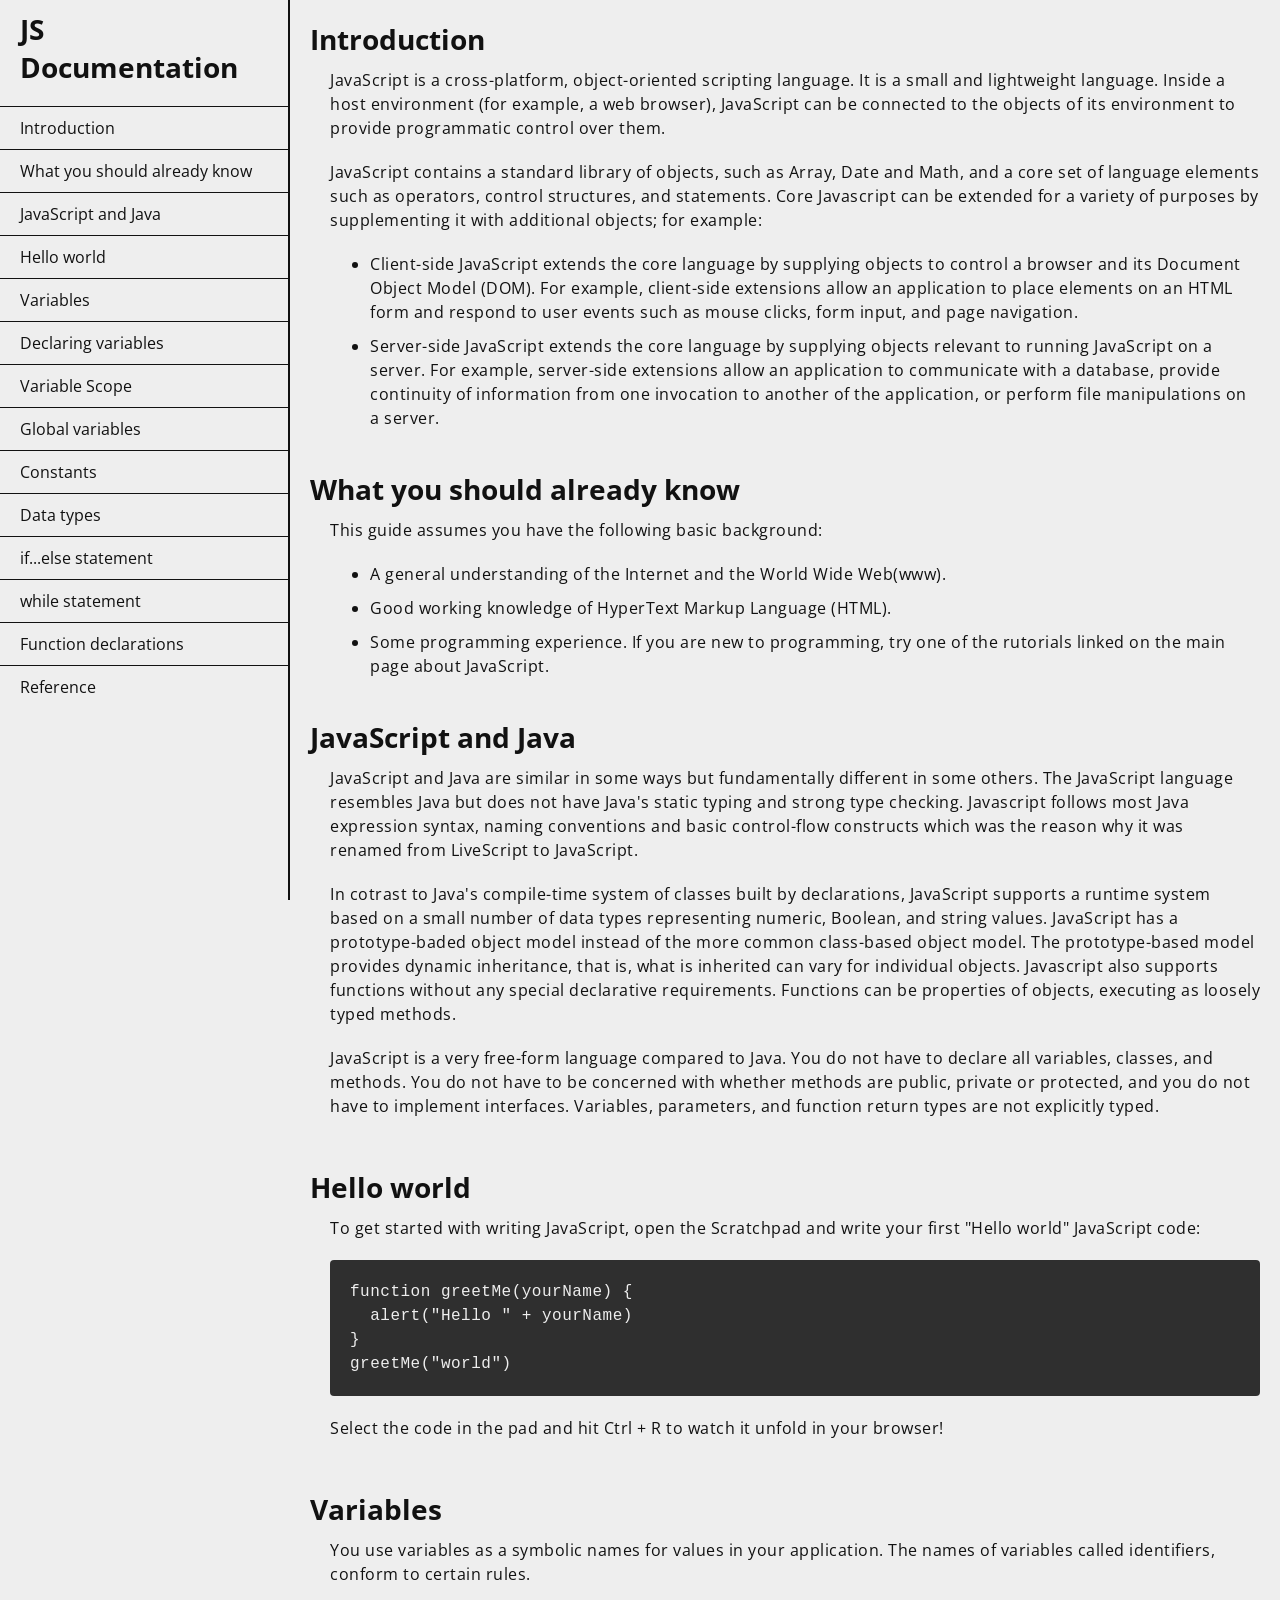
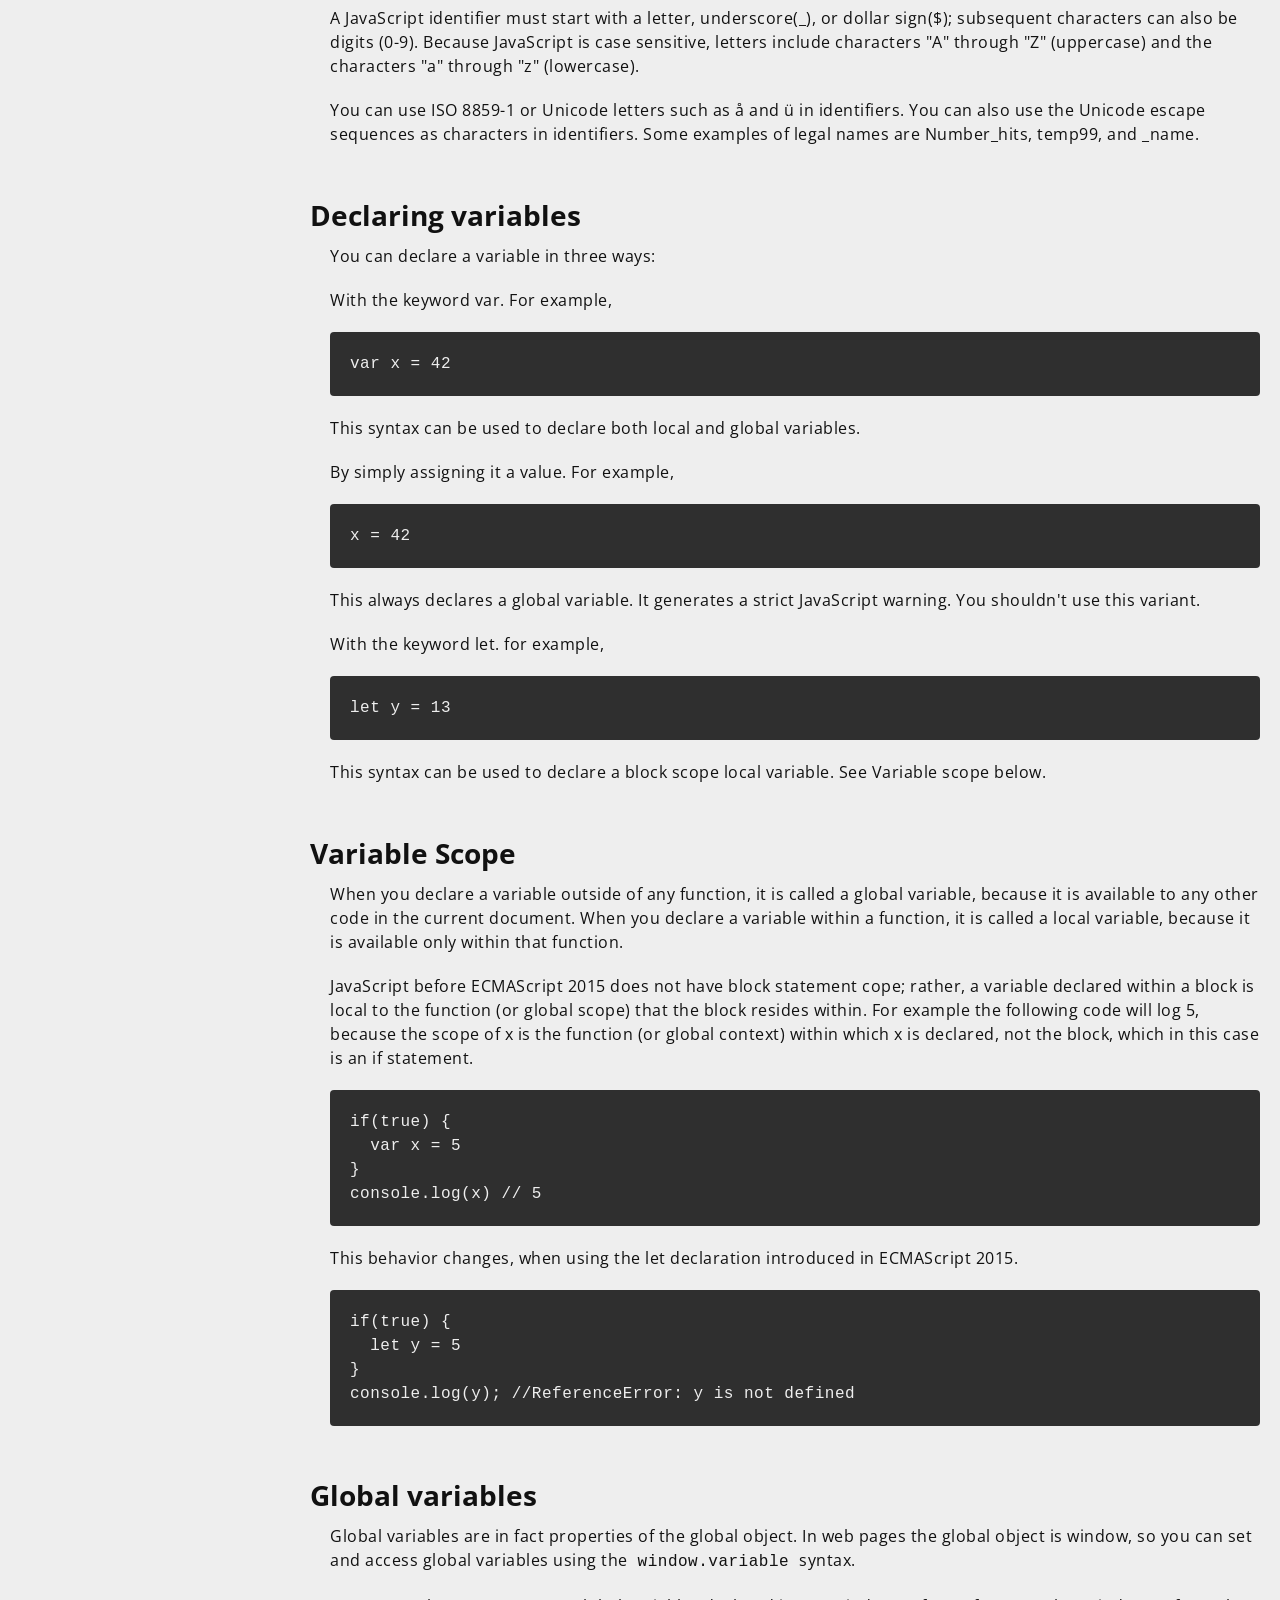
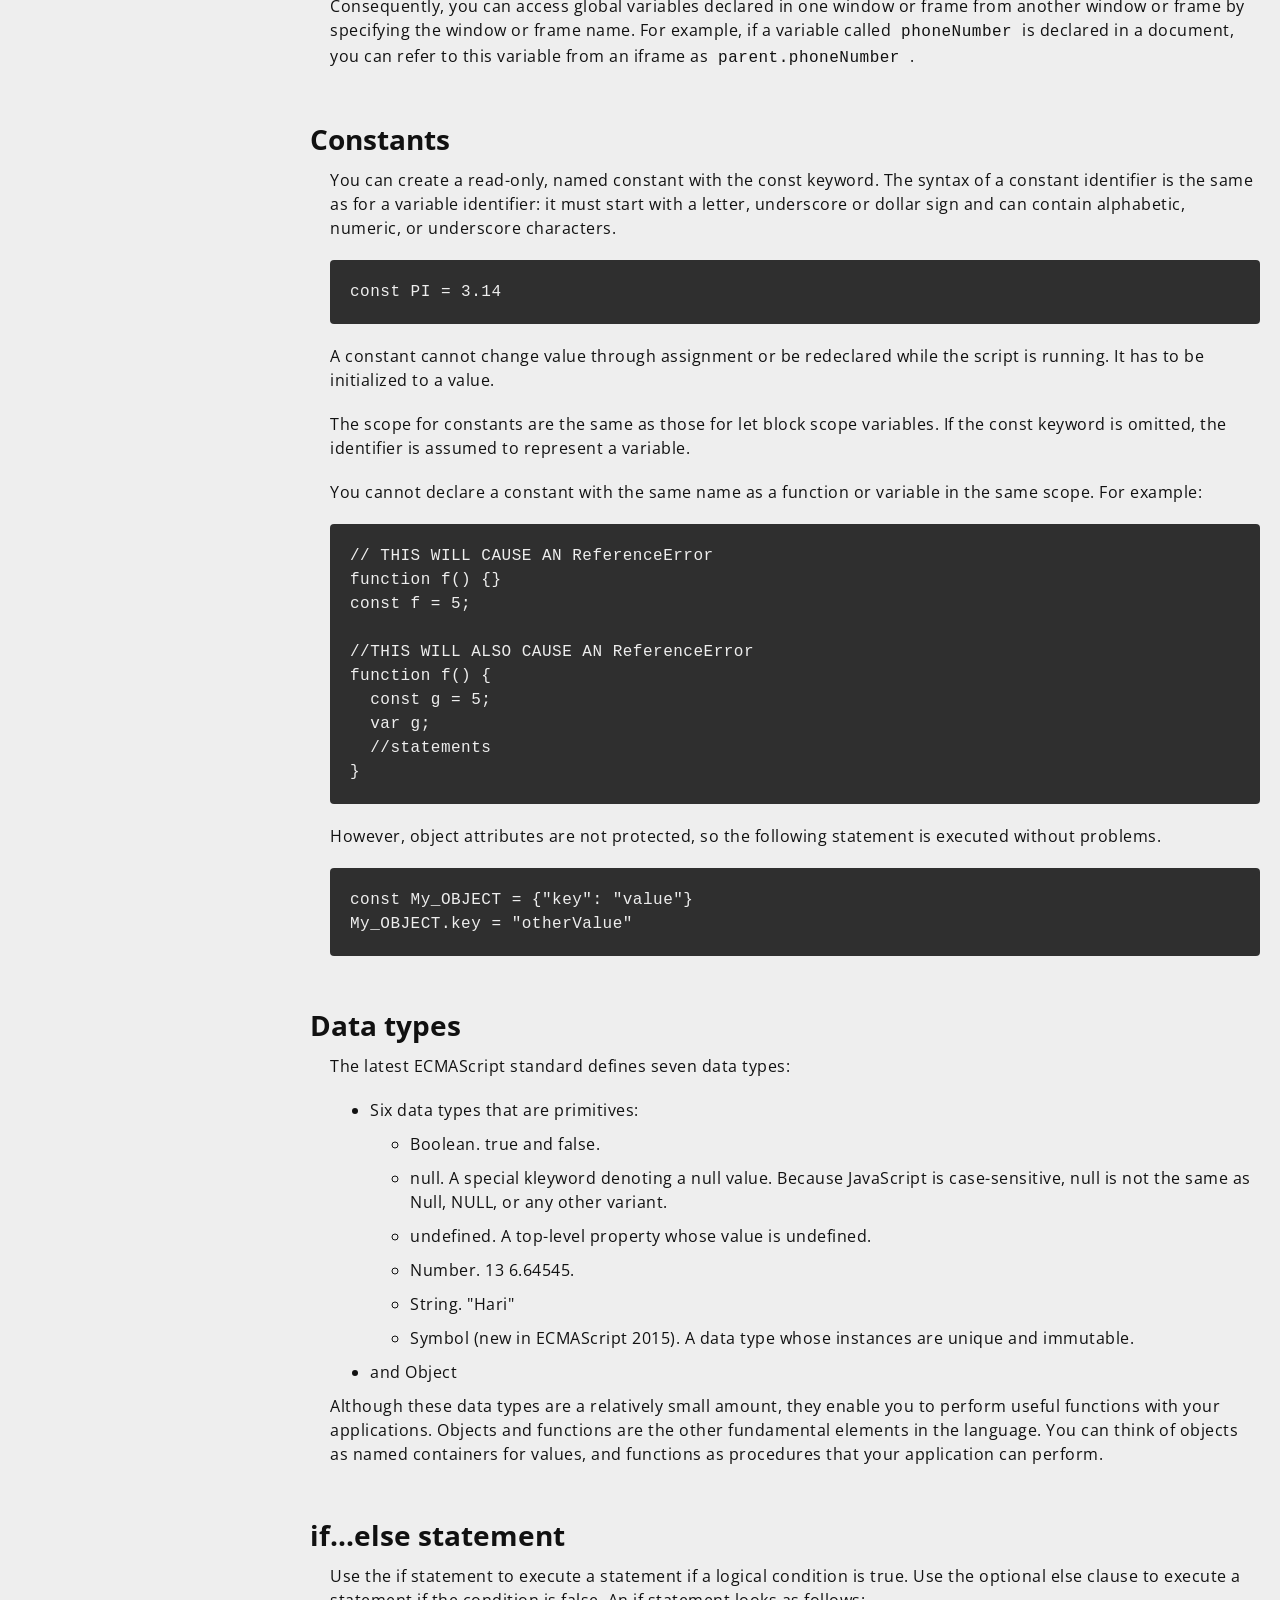
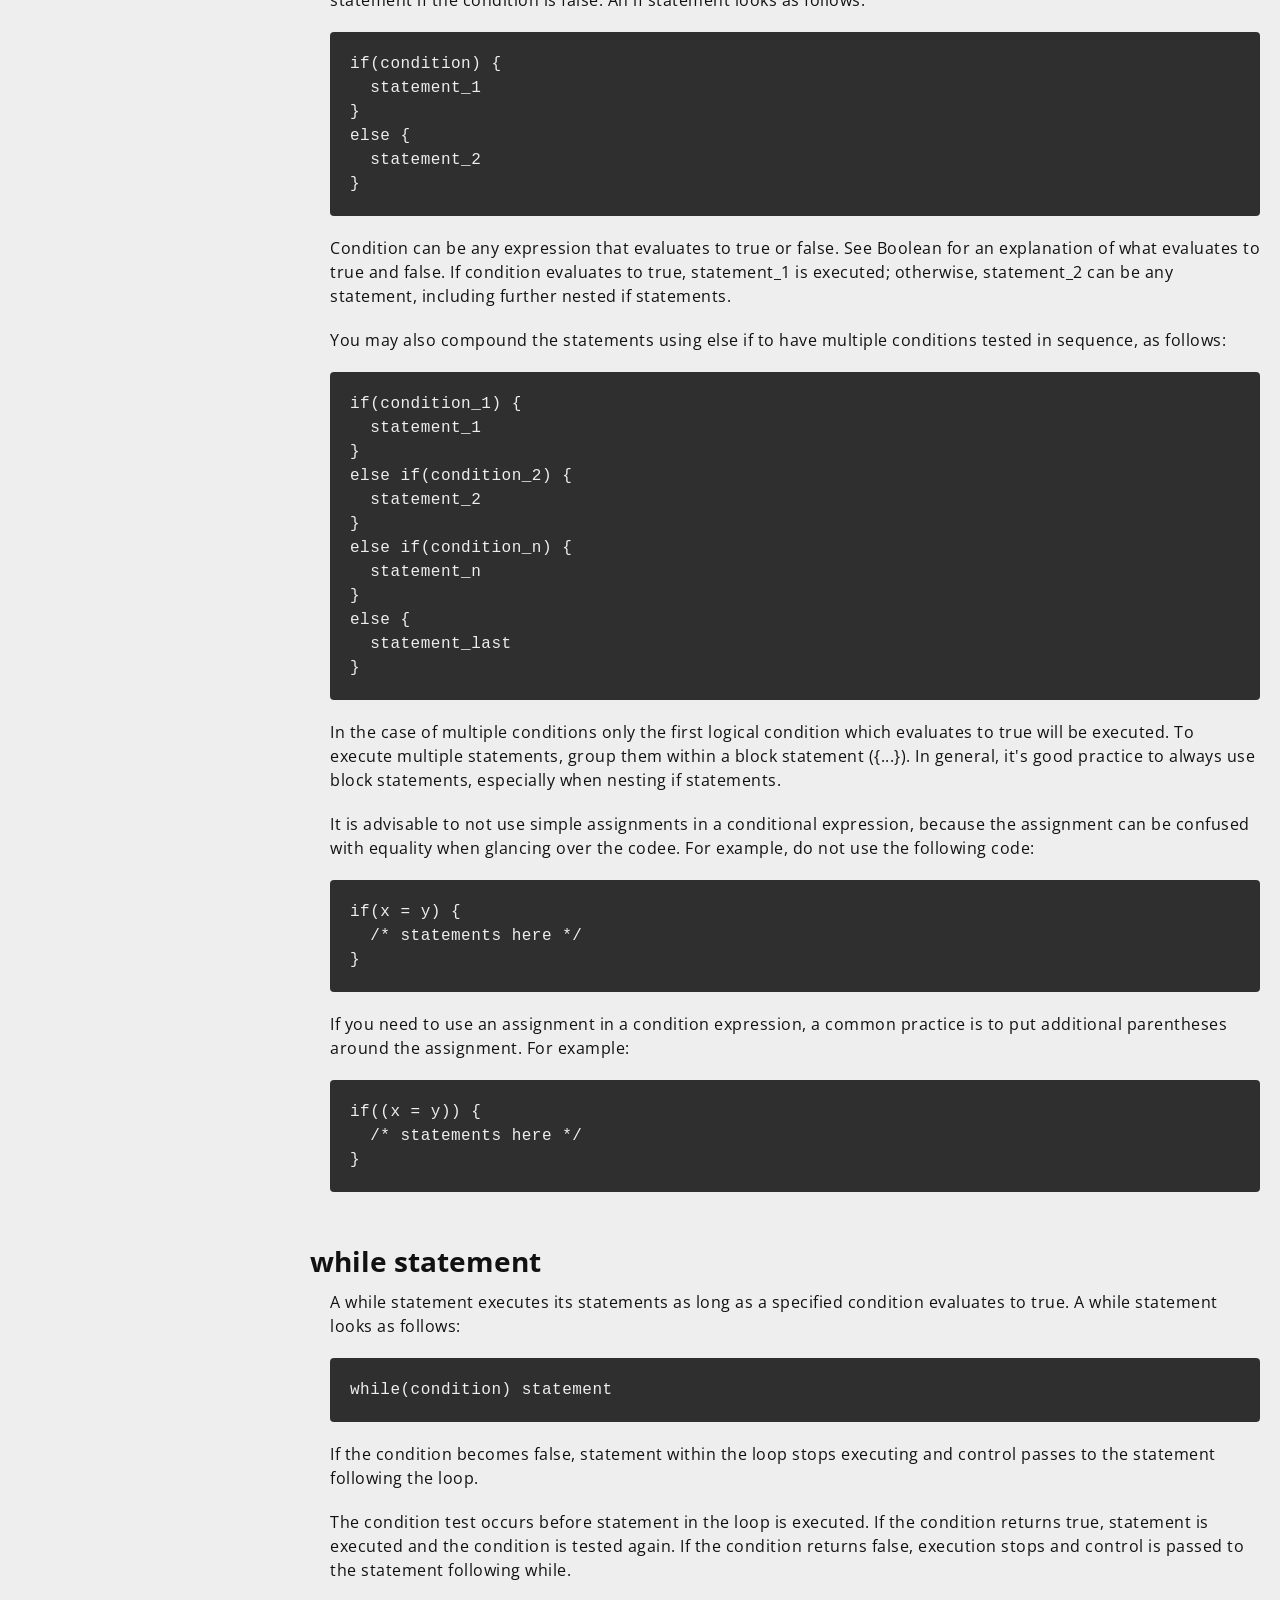
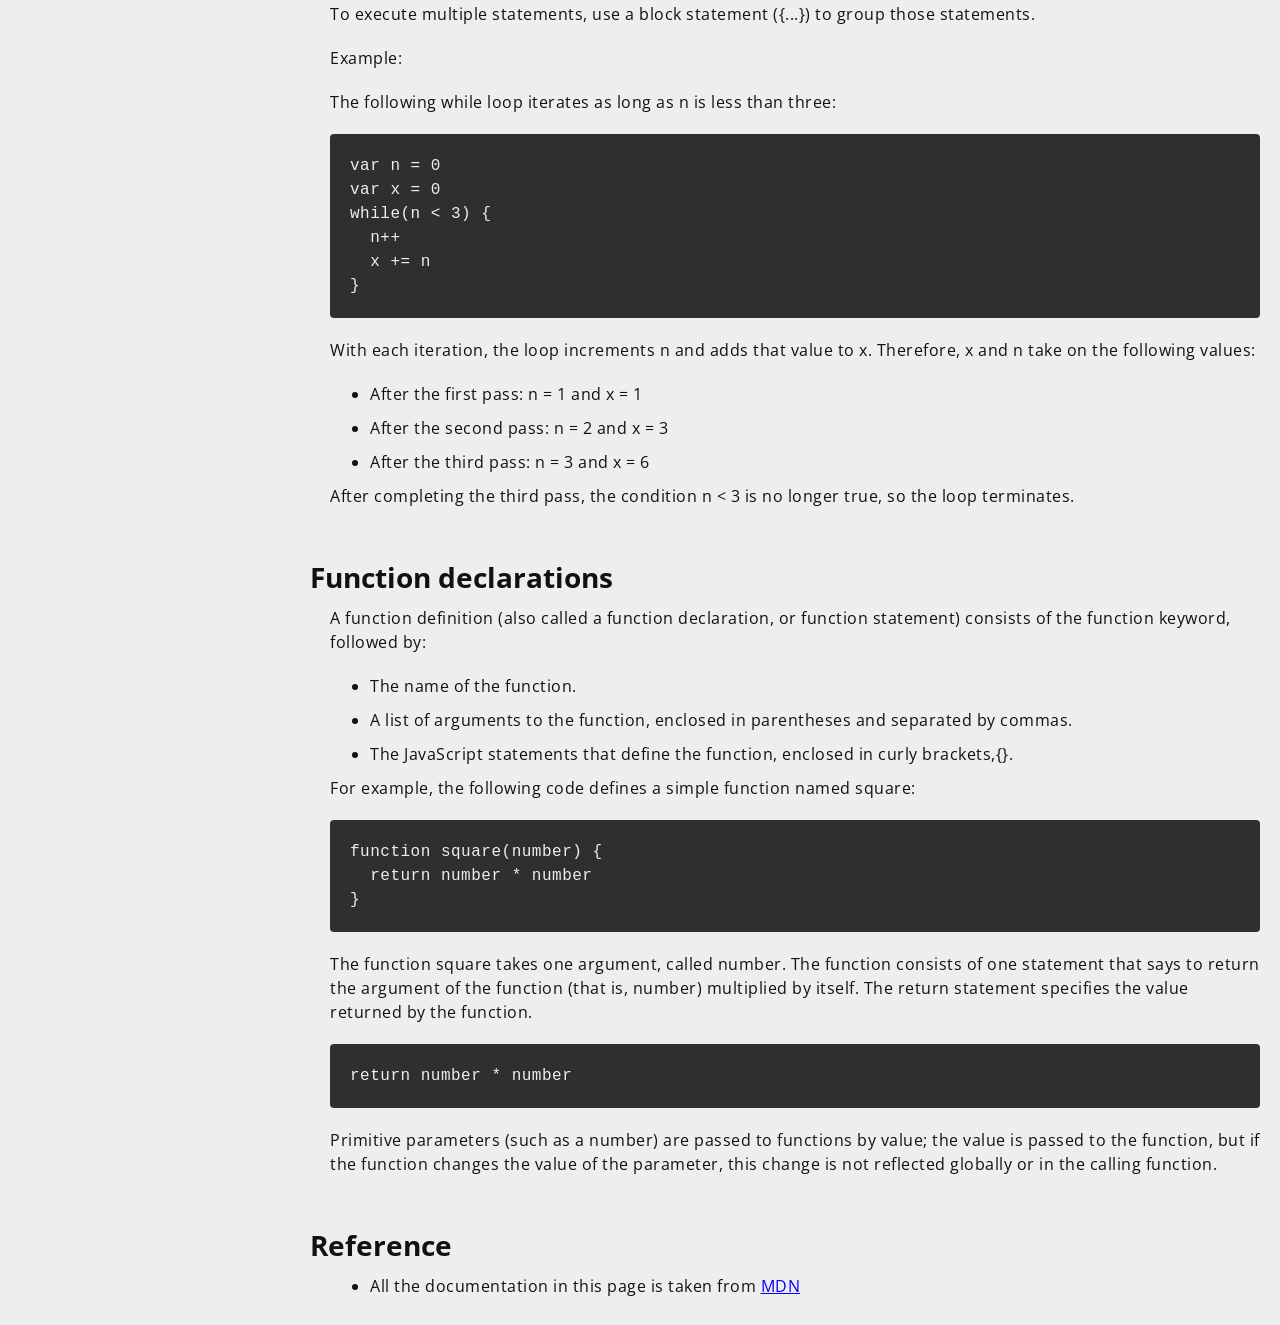
==== technical_documentation.html @ 2c614f8e "2024-08-24" ====
<!doctype html>
<html lang="en">
  <head>
    <meta charset="utf-8" />
    <meta name="viewport" content="width=device-width, initial-scale=1.0" />
    <title>Javascript Beginner</title>
    <link rel="stylesheet" href="styles.css" />
  </head>
  <body>
    <nav id="navbar">
      <header>JS Documentation</header>
      <ul>
        <li><a class="nav-link" href="#Introduction">Introduction</a></li>
        <li>
          <a class="nav-link" href="#What_you_should_already_know"
            >What you should already know</a
          >
        </li>
        <li>
          <a class="nav-link" href="#JavaScript_and_Java"
            >JavaScript and Java</a
          >
        </li>
        <li><a class="nav-link" href="#Hello_world">Hello world</a></li>
        <li><a class="nav-link" href="#Variables">Variables</a></li>
        <li>
          <a class="nav-link" href="#Declaring_variables"
            >Declaring variables</a
          >
        </li>
        <li><a class="nav-link" href="#Variable_scope">Variable Scope</a></li>
        <li>
          <a class="nav-link" href="#Global_variables">Global variables</a>
        </li>
        <li><a class="nav-link" href="#Constants">Constants</a></li>
        <li><a class="nav-link" href="#Data_types">Data types</a></li>
        <li>
          <a class="nav-link" href="#if...else_statement"
            >if...else statement</a
          >
        </li>
        <li><a class="nav-link" href="#while_statement">while statement</a></li>
        <li>
          <a class="nav-link" href="#Function_declarations"
            >Function declarations</a
          >
        </li>
        <li><a class="nav-link" href="#Reference">Reference</a></li>
      </ul>
    </nav>
    <main id="main-doc">
      <section class="main-section" id="Introduction">
        <header>Introduction</header>
        <article>
          <p>
            JavaScript is a cross-platform, object-oriented scripting language.
            It is a small and lightweight language. Inside a host environment
            (for example, a web browser), JavaScript can be connected to the
            objects of its environment to provide programmatic control over
            them.
          </p>
          <p>
            JavaScript contains a standard library of objects, such as Array,
            Date and Math, and a core set of language elements such as
            operators, control structures, and statements. Core Javascript can
            be extended for a variety of purposes by supplementing it with
            additional objects; for example:
          </p>
          <ul>
            <li>
              Client-side JavaScript extends the core language by supplying
              objects to control a browser and its Document Object Model (DOM).
              For example, client-side extensions allow an application to place
              elements on an HTML form and respond to user events such as mouse
              clicks, form input, and page navigation.
            </li>
            <li>
              Server-side JavaScript extends the core language by supplying
              objects relevant to running JavaScript on a server. For example,
              server-side extensions allow an application to communicate with a
              database, provide continuity of information from one invocation to
              another of the application, or perform file manipulations on a
              server.
            </li>
          </ul>
        </article>
      </section>
      <section class="main-section" id="What_you_should_already_know">
        <header>What you should already know</header>
        <article>
          <p>This guide assumes you have the following basic background:</p>
          <ul>
            <li>
              A general understanding of the Internet and the World Wide
              Web(www).
            </li>
            <li>Good working knowledge of HyperText Markup Language (HTML).</li>
            <li>
              Some programming experience. If you are new to programming, try
              one of the rutorials linked on the main page about JavaScript.
            </li>
          </ul>
        </article>
      </section>
      <section class="main-section" id="JavaScript_and_Java">
        <header>JavaScript and Java</header>
        <article>
          <p>
            JavaScript and Java are similar in some ways but fundamentally
            different in some others. The JavaScript language resembles Java but
            does not have Java's static typing and strong type checking.
            Javascript follows most Java expression syntax, naming conventions
            and basic control-flow constructs which was the reason why it was
            renamed from LiveScript to JavaScript.
          </p>
          <p>
            In cotrast to Java's compile-time system of classes built by
            declarations, JavaScript supports a runtime system based on a small
            number of data types representing numeric, Boolean, and string
            values. JavaScript has a prototype-baded object model instead of the
            more common class-based object model. The prototype-based model
            provides dynamic inheritance, that is, what is inherited can vary
            for individual objects. Javascript also supports functions without
            any special declarative requirements. Functions can be properties of
            objects, executing as loosely typed methods.
          </p>
          <p>
            JavaScript is a very free-form language compared to Java. You do not
            have to declare all variables, classes, and methods. You do not have
            to be concerned with whether methods are public, private or
            protected, and you do not have to implement interfaces. Variables,
            parameters, and function return types are not explicitly typed.
          </p>
        </article>
      </section>
      <section class="main-section" id="Hello_world">
        <header>Hello world</header>
        <article>
          <p>
            To get started with writing JavaScript, open the Scratchpad and
            write your first "Hello world" JavaScript code:
          </p>
          <pre><code>function greetMe(yourName) {
  alert("Hello " + yourName)
}
greetMe("world")</code></pre>
          <p>
            Select the code in the pad and hit Ctrl + R to watch it unfold in
            your browser!
          </p>
        </article>
      </section>
      <section class="main-section" id="Variables">
        <header>Variables</header>
        <article>
          <p>
            You use variables as a symbolic names for values in your
            application. The names of variables called identifiers, conform to
            certain rules.
          </p>
          <p>
            A JavaScript identifier must start with a letter, underscore(_), or
            dollar sign($); subsequent characters can also be digits (0-9).
            Because JavaScript is case sensitive, letters include characters "A"
            through "Z" (uppercase) and the characters "a" through "z"
            (lowercase).
          </p>
          <p>
            You can use ISO 8859-1 or Unicode letters such as å and ü in
            identifiers. You can also use the Unicode escape sequences as
            characters in identifiers. Some examples of legal names are
            Number_hits, temp99, and _name.
          </p>
        </article>
      </section>
      <section class="main-section" id="Declaring_variables">
        <header>Declaring variables</header>
        <article>
          <p>You can declare a variable in three ways:</p>
          <p>With the keyword var. For example,</p>
          <pre><code>var x = 42</code></pre>
          <p>
            This syntax can be used to declare both local and global variables.
          </p>
          <p>By simply assigning it a value. For example,</p>
          <pre><code>x = 42</code></pre>
          <p>
            This always declares a global variable. It generates a strict
            JavaScript warning. You shouldn't use this variant.
          </p>
          <p>With the keyword let. for example,</p>
          <pre><code>let y = 13</code></pre>
          <p>
            This syntax can be used to declare a block scope local variable. See
            Variable scope below.
          </p>
        </article>
      </section>
      <section class="main-section" id="Variable_scope">
        <header>Variable Scope</header>
        <article>
          <p>
            When you declare a variable outside of any function, it is called a
            global variable, because it is available to any other code in the
            current document. When you declare a variable within a function, it
            is called a local variable, because it is available only within that
            function.
          </p>
          <p>
            JavaScript before ECMAScript 2015 does not have block statement
            cope; rather, a variable declared within a block is local to the
            function (or global scope) that the block resides within. For
            example the following code will log 5, because the scope of x is the
            function (or global context) within which x is declared, not the
            block, which in this case is an if statement.
          </p>
          <pre><code>if(true) {
  var x = 5
}
console.log(x) // 5</code></pre>
          <p>
            This behavior changes, when using the let declaration introduced in
            ECMAScript 2015.
          </p>
          <pre><code>if(true) {
  let y = 5
}
console.log(y); //ReferenceError: y is not defined</code></pre>
        </article>
      </section>
      <section class="main-section" id="Global_variables">
        <header>Global variables</header>
        <article>
          <p>
            Global variables are in fact properties of the global object. In web
            pages the global object is window, so you can set and access global
            variables using the<code> window.variable </code>syntax.
          </p>
          <p>
            Consequently, you can access global variables declared in one window
            or frame from another window or frame by specifying the window or
            frame name. For example, if a variable called<code>
              phoneNumber </code
            >is declared in a document, you can refer to this variable from an
            iframe as<code> parent.phoneNumber </code>.
          </p>
        </article>
      </section>
      <section class="main-section" id="Constants">
        <header>Constants</header>
        <article>
          <p>
            You can create a read-only, named constant with the const keyword.
            The syntax of a constant identifier is the same as for a variable
            identifier: it must start with a letter, underscore or dollar sign
            and can contain alphabetic, numeric, or underscore characters.
          </p>
          <pre><code>const PI = 3.14</code></pre>
          <p>
            A constant cannot change value through assignment or be redeclared
            while the script is running. It has to be initialized to a value.
          </p>
          <p>
            The scope for constants are the same as those for let block scope
            variables. If the const keyword is omitted, the identifier is
            assumed to represent a variable.
          </p>
          <p>
            You cannot declare a constant with the same name as a function or
            variable in the same scope. For example:
          </p>
          <pre><code>// THIS WILL CAUSE AN ReferenceError
function f() {}
const f = 5;

//THIS WILL ALSO CAUSE AN ReferenceError
function f() {
  const g = 5;
  var g;
  //statements
}</code></pre>
          <p>
            However, object attributes are not protected, so the following
            statement is executed without problems.
          </p>
          <pre><code>const My_OBJECT = {"key": "value"}
My_OBJECT.key = "otherValue"</code></pre>
        </article>
      </section>
      <section class="main-section" id="Data_types">
        <header>Data types</header>
        <article>
          <p>The latest ECMAScript standard defines seven data types:</p>
          <ul>
            <li>
              Six data types that are primitives:
              <ul>
                <li>Boolean. true and false.</li>
                <li>
                  null. A special kleyword denoting a null value. Because
                  JavaScript is case-sensitive, null is not the same as Null,
                  NULL, or any other variant.
                </li>
                <li>
                  undefined. A top-level property whose value is undefined.
                </li>
                <li>Number. 13 6.64545.</li>
                <li>String. "Hari"</li>
                <li>
                  Symbol (new in ECMAScript 2015). A data type whose instances
                  are unique and immutable.
                </li>
              </ul>
            </li>
            <li>and Object</li>
          </ul>
          <p>
            Although these data types are a relatively small amount, they enable
            you to perform useful functions with your applications. Objects and
            functions are the other fundamental elements in the language. You
            can think of objects as named containers for values, and functions
            as procedures that your application can perform.
          </p>
        </article>
      </section>
      <section class="main-section" id="if...else_statement">
        <header>if...else statement</header>
        <article>
          <p>
            Use the if statement to execute a statement if a logical condition
            is true. Use the optional else clause to execute a statement if the
            condition is false. An if statement looks as follows:
          </p>
          <pre><code>if(condition) {
  statement_1
}
else {
  statement_2
}</code></pre>
          <p>
            Condition can be any expression that evaluates to true or false. See
            Boolean for an explanation of what evaluates to true and false. If
            condition evaluates to true, statement_1 is executed; otherwise,
            statement_2 can be any statement, including further nested if
            statements.
          </p>
          <p>
            You may also compound the statements using else if to have multiple
            conditions tested in sequence, as follows:
          </p>
          <pre><code>if(condition_1) {
  statement_1
}
else if(condition_2) {
  statement_2
}
else if(condition_n) {
  statement_n
}
else {
  statement_last
}</code></pre>
          <p>
            In the case of multiple conditions only the first logical condition
            which evaluates to true will be executed. To execute multiple
            statements, group them within a block statement ({...}). In general,
            it's good practice to always use block statements, especially when
            nesting if statements.
          </p>
          <p>
            It is advisable to not use simple assignments in a conditional
            expression, because the assignment can be confused with equality
            when glancing over the codee. For example, do not use the following
            code:
          </p>
          <pre><code>if(x = y) {
  /* statements here */
}</code></pre>
          <p>
            If you need to use an assignment in a condition expression, a common
            practice is to put additional parentheses around the assignment. For
            example:
          </p>
          <pre><code>if((x = y)) {
  /* statements here */
}</code></pre>
        </article>
      </section>
      <section class="main-section" id="while_statement">
        <header>while statement</header>
        <article>
          <p>
            A while statement executes its statements as long as a specified
            condition evaluates to true. A while statement looks as follows:
          </p>
          <pre><code>while(condition) statement</code></pre>
          <p>
            If the condition becomes false, statement within the loop stops
            executing and control passes to the statement following the loop.
          </p>
          <p>
            The condition test occurs before statement in the loop is executed.
            If the condition returns true, statement is executed and the
            condition is tested again. If the condition returns false, execution
            stops and control is passed to the statement following while.
          </p>
          <p>
            To execute multiple statements, use a block statement ({...}) to
            group those statements.
          </p>
          <p>Example:</p>
          <p>
            The following while loop iterates as long as n is less than three:
          </p>
          <pre><code>var n = 0
var x = 0
while(n &lt; 3) {
  n++
  x += n
}</code></pre>
          <p>
            With each iteration, the loop increments n and adds that value to x.
            Therefore, x and n take on the following values:
          </p>
          <ul>
            <li>After the first pass: n = 1 and x = 1</li>
            <li>After the second pass: n = 2 and x = 3</li>
            <li>After the third pass: n = 3 and x = 6</li>
          </ul>
          <p>
            After completing the third pass, the condition n &lt; 3 is no longer
            true, so the loop terminates.
          </p>
        </article>
      </section>
      <section class="main-section" id="Function_declarations">
        <header>Function declarations</header>
        <article>
          <p>
            A function definition (also called a function declaration, or
            function statement) consists of the function keyword, followed by:
          </p>
          <ul>
            <li>The name of the function.</li>
            <li>
              A list of arguments to the function, enclosed in parentheses and
              separated by commas.
            </li>
            <li>
              The JavaScript statements that define the function, enclosed in
              curly brackets,{}.
            </li>
          </ul>
          <p>
            For example, the following code defines a simple function named
            square:
          </p>
          <pre><code>function square(number) {
  return number * number
}</code></pre>
          <p>
            The function square takes one argument, called number. The function
            consists of one statement that says to return the argument of the
            function (that is, number) multiplied by itself. The return
            statement specifies the value returned by the function.
          </p>
          <pre><code>return number * number</code></pre>
          <p>
            Primitive parameters (such as a number) are passed to functions by
            value; the value is passed to the function, but if the function
            changes the value of the parameter, this change is not reflected
            globally or in the calling function.
          </p>
        </article>
      </section>
      <section class="main-section" id="Reference">
        <header>Reference</header>
        <article>
          <ul>
            <li>
              All the documentation in this page is taken from
              <a
                href="https://developer.mozilla.org/en-US/docs/Web/JavaScript/Guide"
                target="_blank"
                >MDN</a
              >
            </li>
          </ul>
        </article>
      </section>
    </main>
    <script src="technical_documentation.js"></script>
  </body>
</html>
---- styles.css ----
@import url("https://fonts.googleapis.com/css?family=Open+Sans&display=swap");

:root {
  --black: #111111;
  --white: #eeeeee;
}

* {
  scroll-behavior: smooth;
  margin: 0;
  box-sizing: border-box;
}

body {
  color: #111111;
  background-color: var(--white);
  font-family: Open Sans, sans-serif;
}

nav {
  width: 290px;
  height: 100vh;
  position: fixed;
  top: 0;
  left: 0;
  background-color: var(--white);
  border-right: 2px solid var(--black);
  z-index: 1;
}

nav > ul {
  list-style-type: none;
  padding: 0;
}

nav > ul > li {
  border-top: 1px solid var(--black);
  width: 100%;
}

nav > ul > li > a {
  color: var(--black);
  text-decoration: none;
  font-size: 16px;
  display: block;
  padding: 10px 20px;
}

main {
  margin-left: 290px;
  padding: 0 20px;
}

main > section {
  padding: 0 0 30px;
}

main > section:first-of-type {
  padding-top: 20px;
}

main > section:last-of-type {
  padding-bottom: 20px;
}

main > section > article {
  padding-left: 20px;
  font-size: 16px;
  letter-spacing: 0.5px;
  line-height: 24px;
}

main > section > article > p {
  margin: 0 0 20px;
}

header {
  font-size: 28px;
  font-weight: bolder;
  margin-bottom: 10px;
}

main li {
  margin: 10px 0;
}

main pre {
  margin-bottom: 20px;
  background-color: rgba(0, 0, 0, 0.8);
  color: var(--white);
  padding: 20px;
  border-radius: 4px;
  white-space: break-spaces;
}

main a {
  color: blue;
}

nav > header {
  padding: 10px 20px;
}

@media (max-width: 850px) {
  nav {
    position: absolute;
    top: 0;
    padding: 0;
    margin: 0;
    width: 100%;
    max-height: 275px;
    border: none;
    border-bottom: 2px solid var(--black);
    display: block;
  }

  nav > header {
    text-align: center;
  }

  nav > ul {
    overflow-y: scroll;
    height: 207px;
  }

  nav > ul > li:first-of-type {
    border-top: 2px solid var(--black);
  }

  main {
    position: relative;
    margin-left: 0px;
    margin-top: 270px;
  }
}
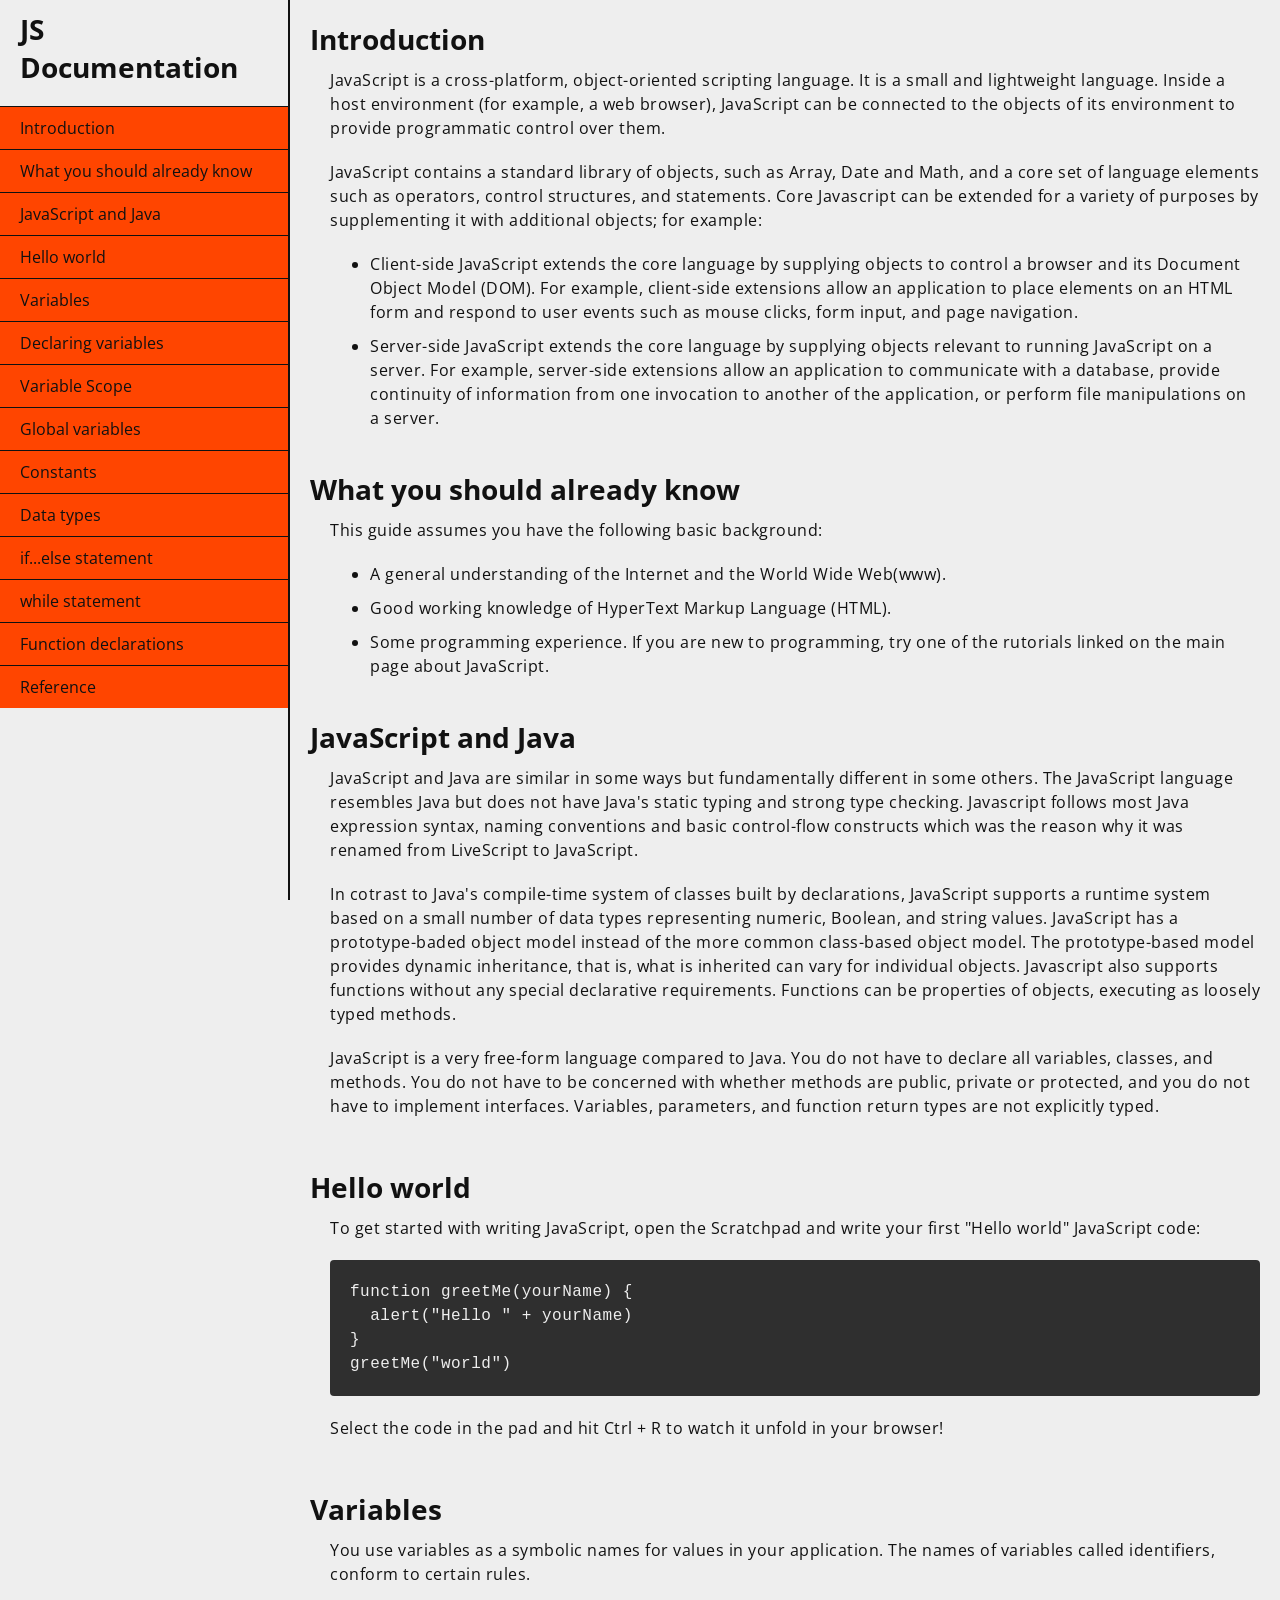
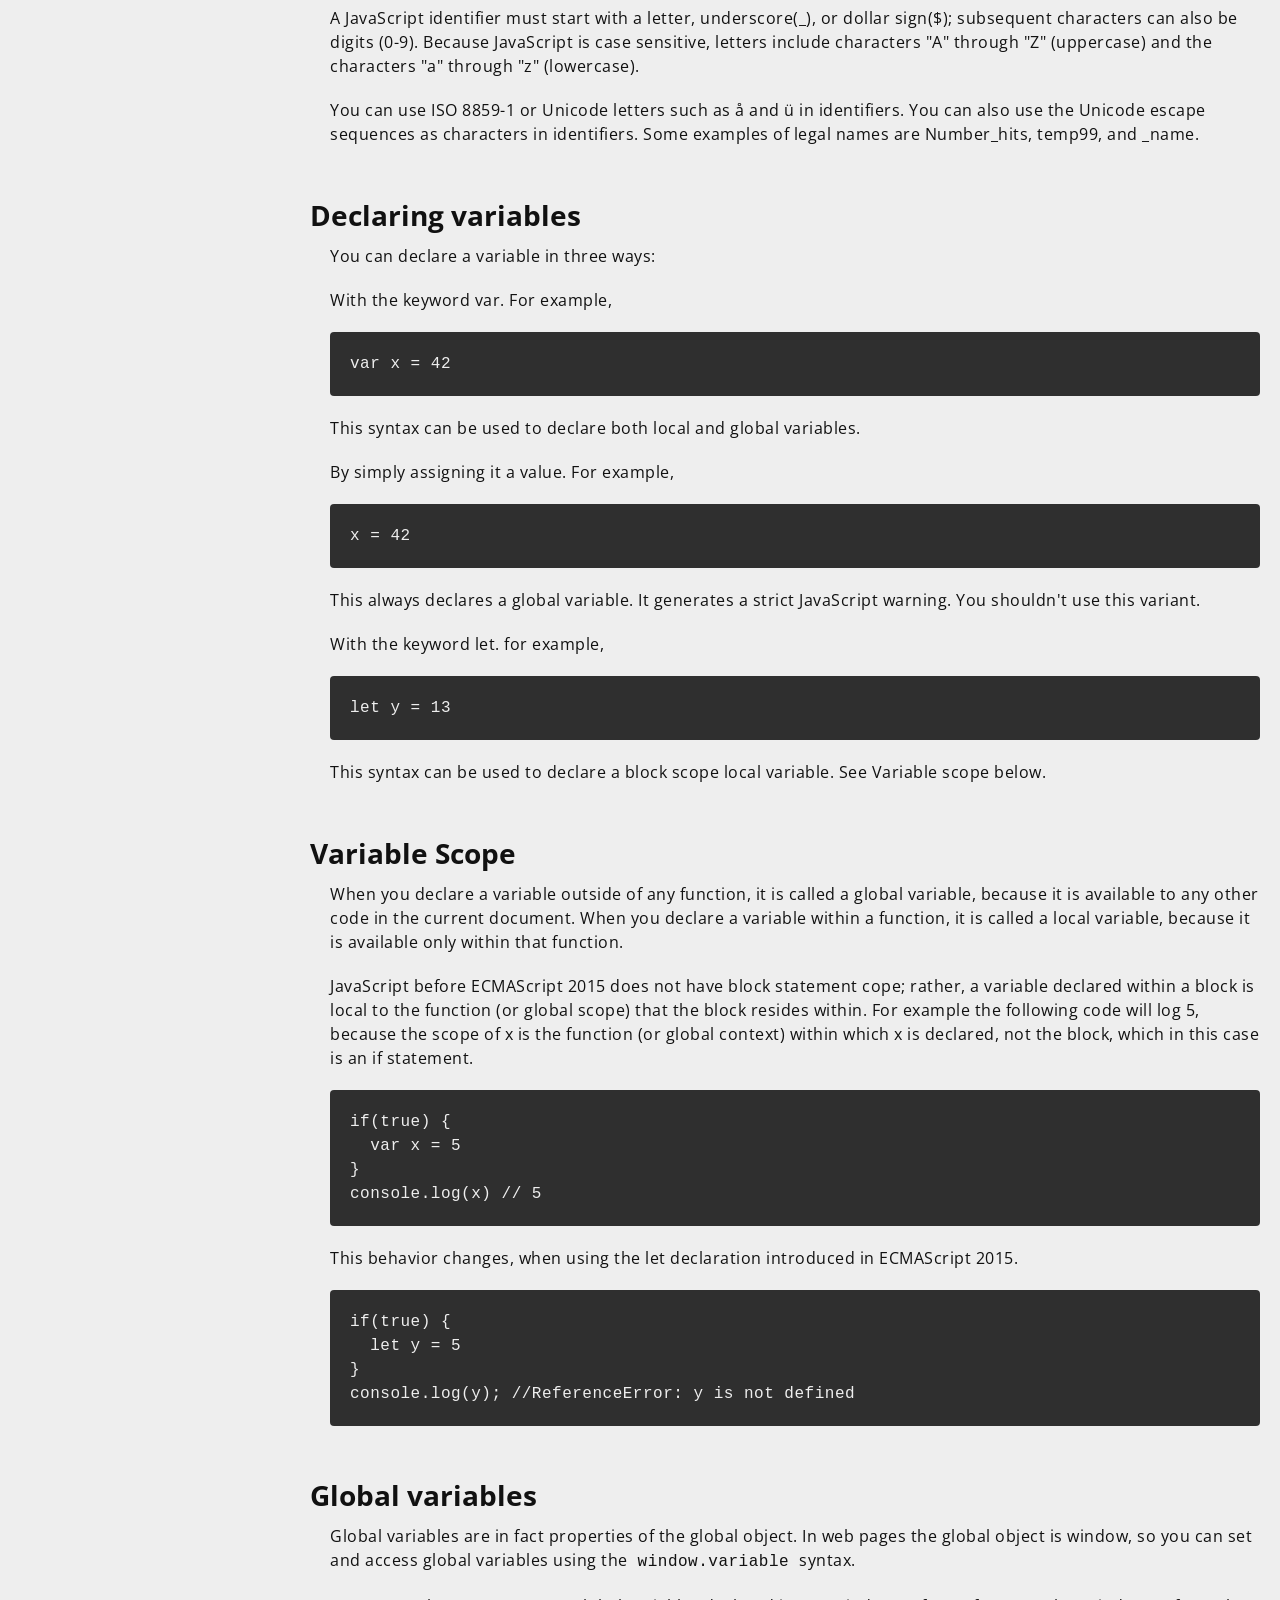
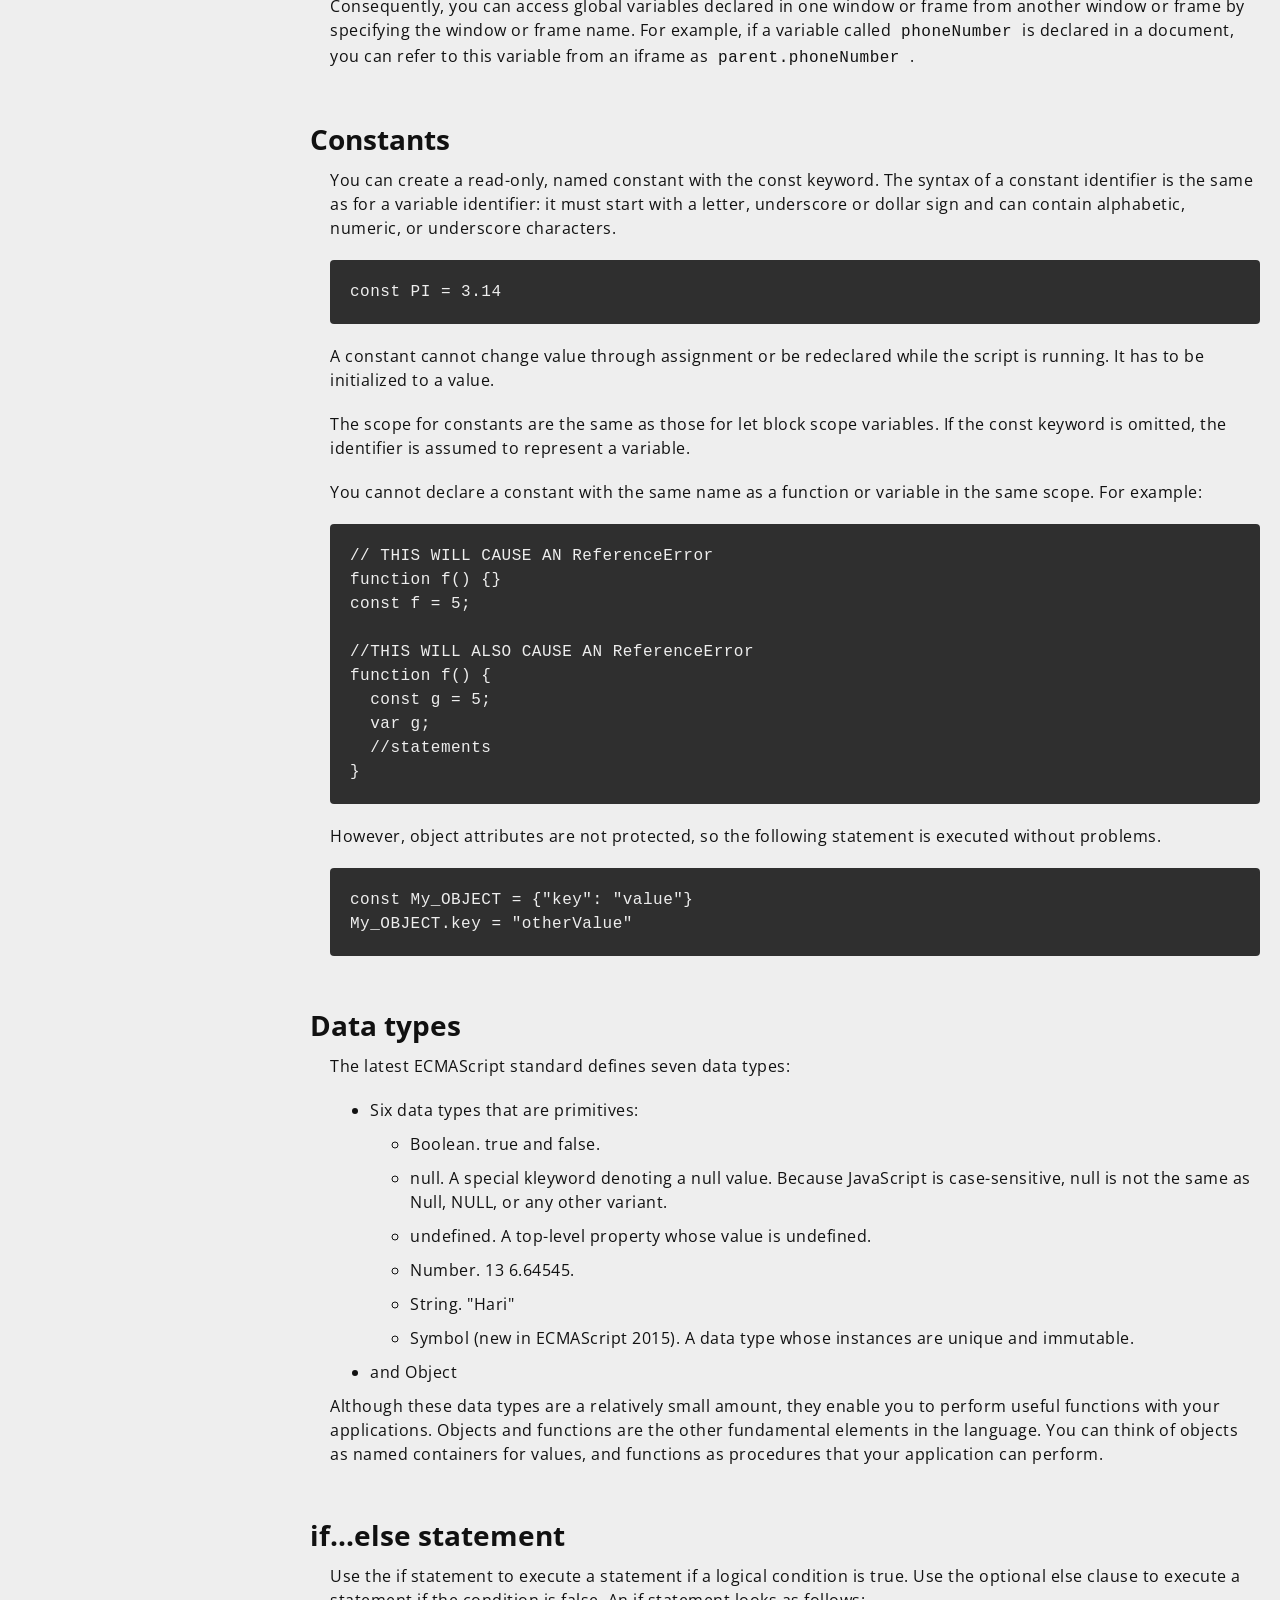
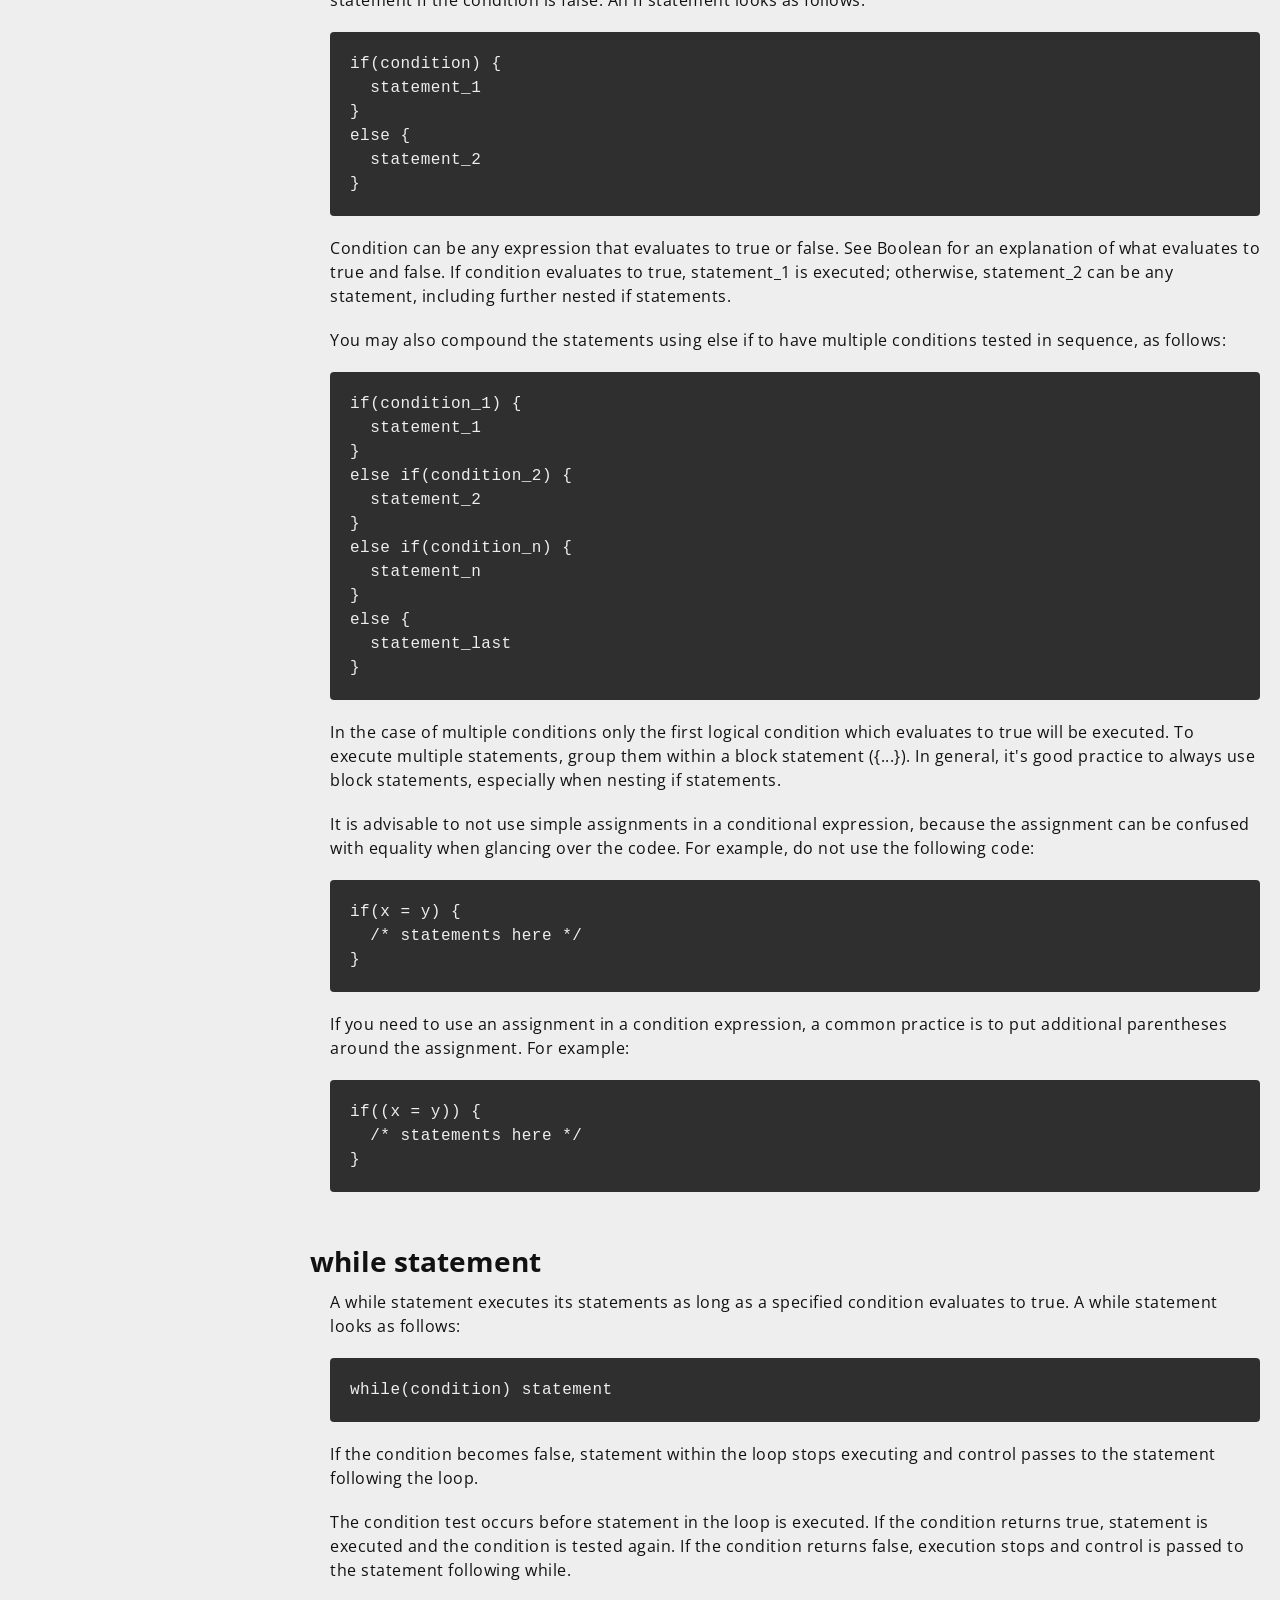
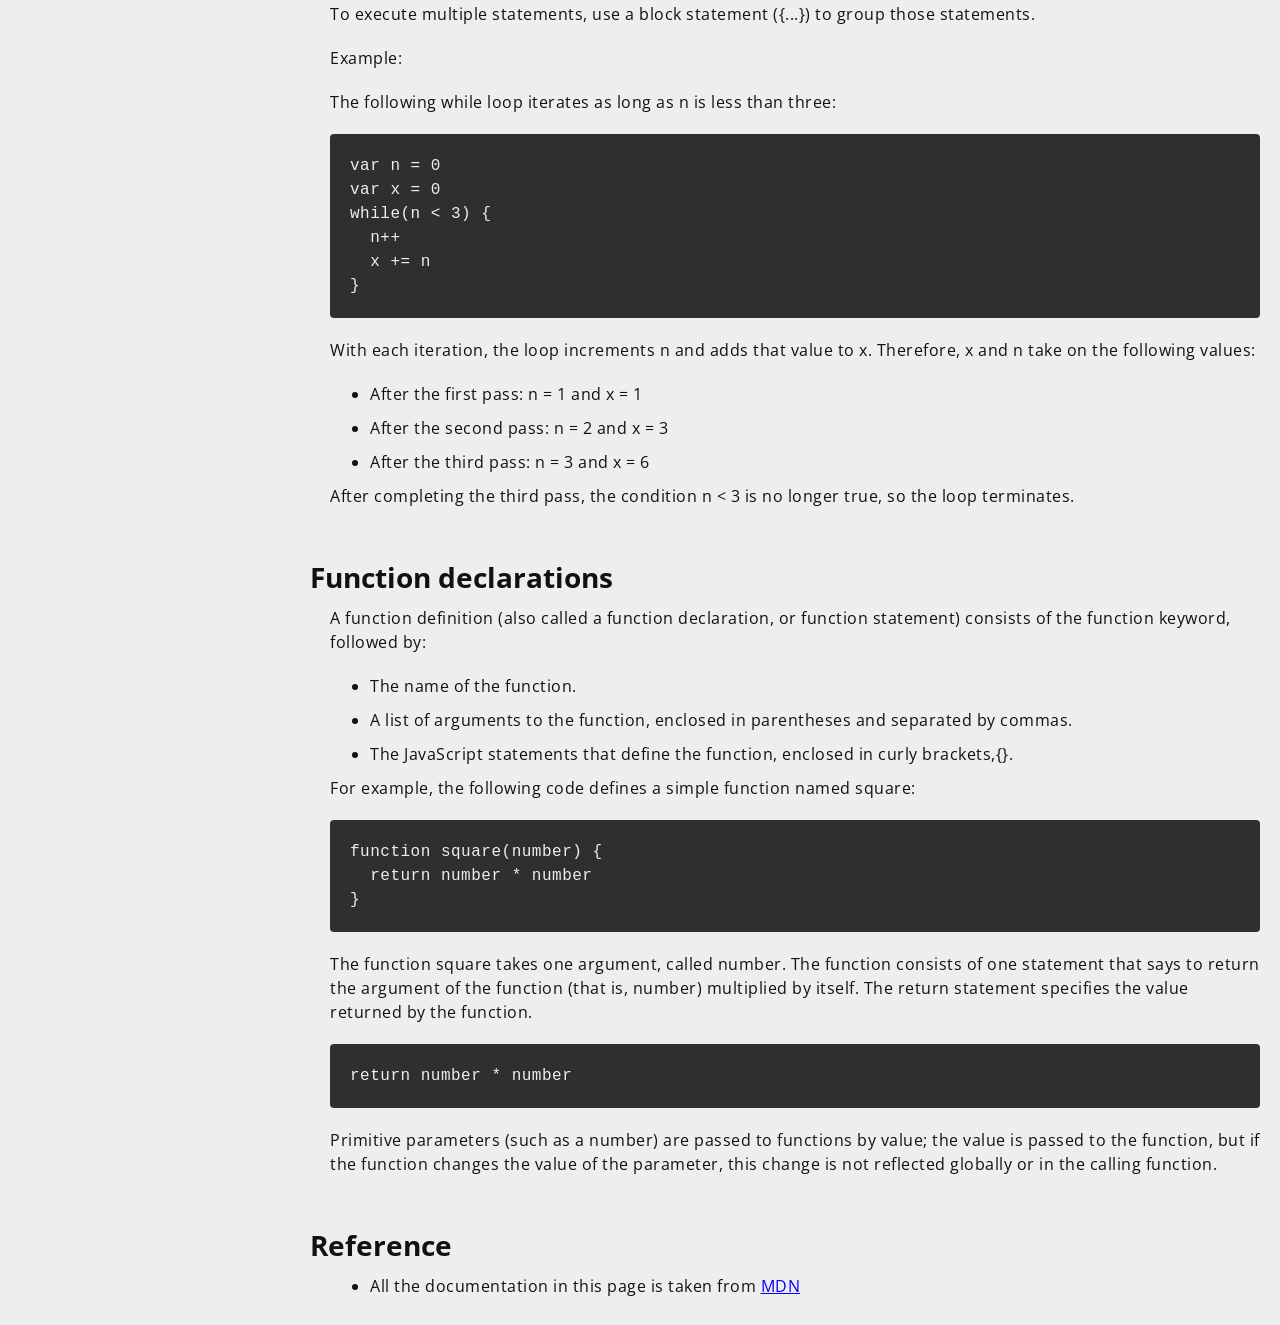
==== commit 190b26b5: "2024-08-24" ====
--- a/technical_documentation.html
+++ b/technical_documentation.html
@@ -9,26 +9,46 @@
   <body>
     <nav id="navbar">
       <header>JS Documentation</header>
-      <ul>
-        <li><a class="nav-link" href="#Introduction">Introduction</a></li>
-        <li>
-          <a class="nav-link" href="#What_you_should_already_know"
-            >What you should already know</a
-          >
-        </li>
-        <li>
-          <a class="nav-link" href="#JavaScript_and_Java"
-            >JavaScript and Java</a
-          >
-        </li>
-        <li><a class="nav-link" href="#Hello_world">Hello world</a></li>
-        <li><a class="nav-link" href="#Variables">Variables</a></li>
-        <li>
-          <a class="nav-link" href="#Declaring_variables"
-            >Declaring variables</a
-          >
-        </li>
-        <li><a class="nav-link" href="#Variable_scope">Variable Scope</a></li>
+      <ul class="test">
+        <li>
+          <a class="nav-link" section="Introduction">
+            <!-- href="#Introduction" -->
+            Introduction</a
+          >
+        </li>
+        <li>
+          <a class="nav-link" section="What_you_should_already_know">
+            <!-- href="#What_you_should_already_know" -->
+            What you should already know</a
+          >
+        </li>
+        <li>
+          <a class="nav-link" section="JavaScript_and_Java">
+            <!-- href="#JavaScript_and_Java" -->
+            JavaScript and Java</a
+          >
+        </li>
+        <li>
+          <a class="nav-link" section="Hello_world">
+            <!-- href="#Hello_world" -->Hello world</a
+          >
+        </li>
+        <li>
+          <a class="nav-link" section="Variables">
+            <!-- href="#Variables" -->Variables</a
+          >
+        </li>
+        <li>
+          <a class="nav-link" section="Declaring_variables">
+            <!-- href="#Declaring_variables" -->
+            Declaring variables</a
+          >
+        </li>
+        <li>
+          <a class="nav-link" section="Variable_scope">
+            <!-- href="#Variable_scope" -->Variable Scope</a
+          >
+        </li>
         <li>
           <a class="nav-link" href="#Global_variables">Global variables</a>
         </li>
